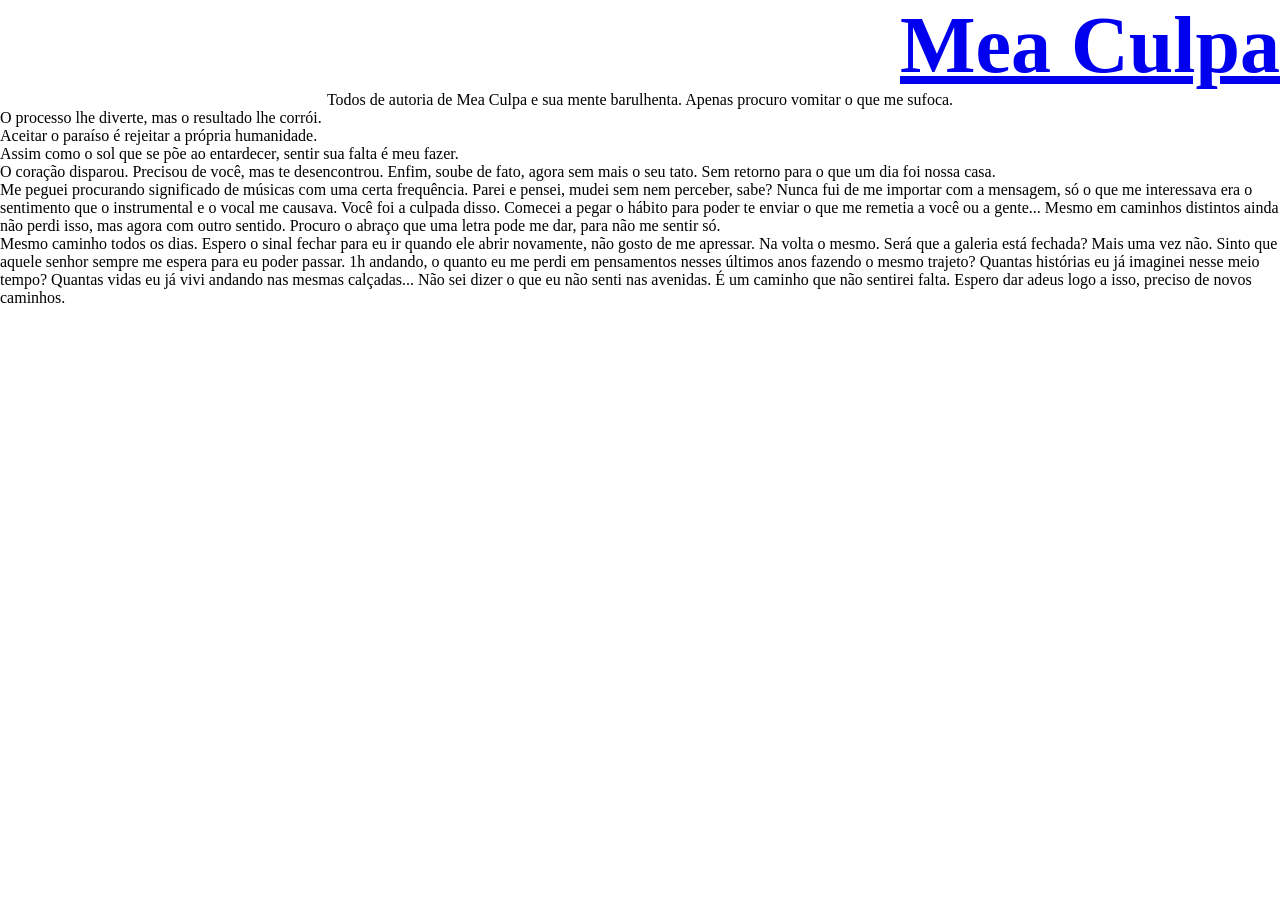
==== diario.html @ f214b14f "Add files via upload" ====
<!DOCTYPE html>
<html lang="pt-br">
<head>
    <meta charset="UTF-8">
    <meta name="viewport" content="width=device-width, initial-scale=1.0">
    <link rel="stylesheet" href="style.css">
    <title>Prosas</title>
</head>
<body>
     <header>
        <a href="index.html" class="cabecalho"><h1>Mea Culpa</h1></a>
        <p class="textocabecalho">Todos de autoria de Mea Culpa e sua mente barulhenta. Apenas procuro vomitar o que me sufoca.</p>
    </header>
        <p class="textodiario">O processo lhe diverte, mas o resultado lhe corrói.</p>
        <p class="textodiario">Aceitar o paraíso é rejeitar a própria humanidade.</p>
        <p class="textodiario">Assim como o sol que se põe ao entardecer, sentir sua falta é meu fazer.</p>
        <p class="textodiario">O coração disparou. Precisou de você, mas te desencontrou. Enfim, soube de fato, agora sem mais o seu tato. Sem retorno para o que um dia foi nossa casa.</p>
        <p class="textodiario">Me peguei procurando significado de músicas com uma certa frequência. Parei e pensei, mudei sem nem perceber, sabe? Nunca fui de me importar com a mensagem, só o que me interessava era o sentimento que o instrumental e o vocal me causava. Você foi a culpada disso. Comecei a pegar o hábito para poder te enviar o que me remetia a você ou a gente... Mesmo em caminhos distintos ainda não perdi isso, mas agora com outro sentido. Procuro o abraço que uma letra pode me dar, para não me sentir só.</p>
        <p class="textodiario">Mesmo caminho todos os dias. Espero o sinal fechar para eu ir quando ele abrir novamente, não gosto de me apressar. Na volta o mesmo. Será que a galeria está fechada? Mais uma vez não. Sinto que aquele senhor sempre me espera para eu poder passar. 1h andando, o quanto eu me perdi em pensamentos nesses últimos anos fazendo o mesmo trajeto? Quantas histórias eu já imaginei nesse meio tempo? Quantas vidas eu já vivi andando nas mesmas calçadas... Não sei dizer o que eu não senti nas avenidas. É um caminho que não sentirei falta. Espero dar adeus logo a isso, preciso de novos caminhos.</p>
        <p class="textodiario"></p>
</body>
</html>
---- style.css ----
* {
    margin: 0;
    padding: 0;
}


.cabecalho {
    display: flex;
    justify-content: right;
    font-size: 40px;
}

.cabecalhotexto {
    display: inline;
    background-color: yellow;
}

.cabecalhotexto2 {
    color: blueviolet;
}

.pagsdiv {
    background-color: yellow;
}

.pags {
    text-decoration: none;
    font-size: 30px;
    margin-bottom: 100px;
    color: blueviolet;
}

.olhosimg {
    display: flex;
    justify-content: center;
    margin-bottom: 60px;
    margin-top: 60px;
}

.kanji {
    text-align: center;
    font-size: 70px;
    margin-bottom: 60px;
}

.rodape {
    text-align: center;
    background-color: black;
    padding: 70px;
}

.rodapetexto {
    text-decoration: none;
    color: white;
    font-size: 40px;
}



.textocabecalho {
    text-align: center;
    color: black;
}

.textotitulo {
    text-align: center;
}

.textopoema {
    text-align: center;
}

.textodiario {
    text-align: left;
}
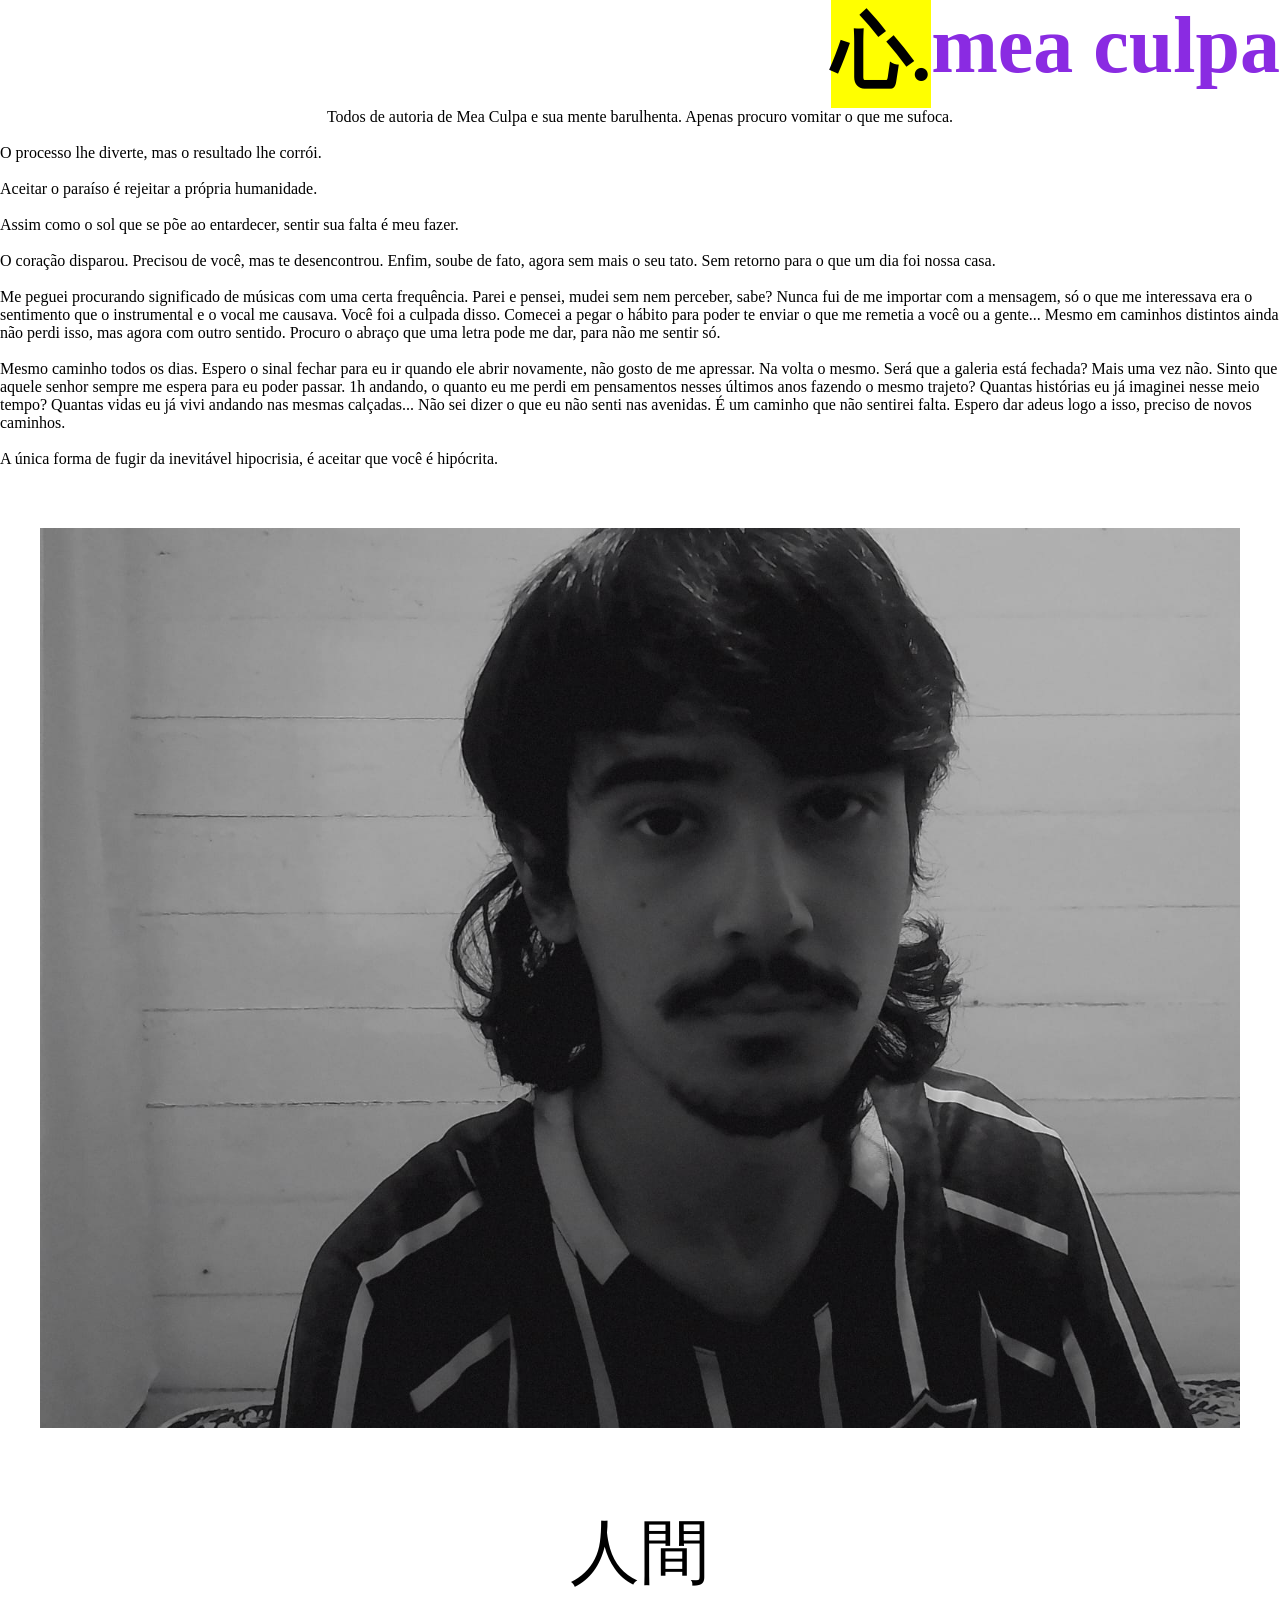
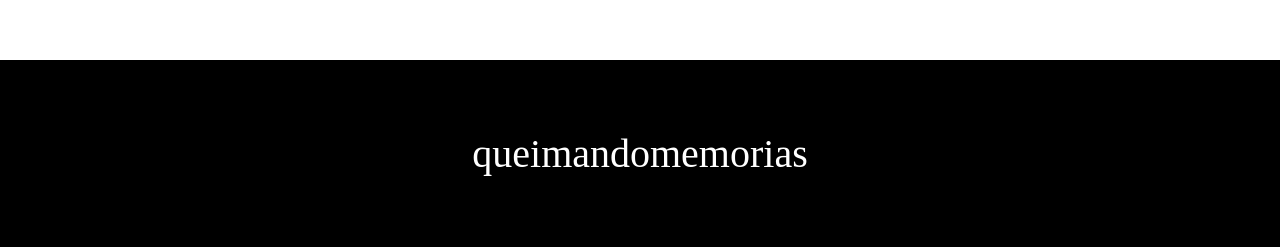
==== commit a4bba4ac: "Add files via upload" ====
--- a/diario.html
+++ b/diario.html
@@ -8,15 +8,32 @@
 </head>
 <body>
      <header>
-        <a href="index.html" class="cabecalho"><h1>Mea Culpa</h1></a>
+        <div class="cabecalho">
+        <h1 class="cabecalhotexto">心.</h1>
+        <a href="index.html" class="cabecalhotexto2"><h1>mea culpa</h1></a>
+    </div>
         <p class="textocabecalho">Todos de autoria de Mea Culpa e sua mente barulhenta. Apenas procuro vomitar o que me sufoca.</p>
     </header>
+    <br>
         <p class="textodiario">O processo lhe diverte, mas o resultado lhe corrói.</p>
+    <br>
         <p class="textodiario">Aceitar o paraíso é rejeitar a própria humanidade.</p>
+    <br>
         <p class="textodiario">Assim como o sol que se põe ao entardecer, sentir sua falta é meu fazer.</p>
+    <br>
         <p class="textodiario">O coração disparou. Precisou de você, mas te desencontrou. Enfim, soube de fato, agora sem mais o seu tato. Sem retorno para o que um dia foi nossa casa.</p>
+    <br>
         <p class="textodiario">Me peguei procurando significado de músicas com uma certa frequência. Parei e pensei, mudei sem nem perceber, sabe? Nunca fui de me importar com a mensagem, só o que me interessava era o sentimento que o instrumental e o vocal me causava. Você foi a culpada disso. Comecei a pegar o hábito para poder te enviar o que me remetia a você ou a gente... Mesmo em caminhos distintos ainda não perdi isso, mas agora com outro sentido. Procuro o abraço que uma letra pode me dar, para não me sentir só.</p>
+    <br>
         <p class="textodiario">Mesmo caminho todos os dias. Espero o sinal fechar para eu ir quando ele abrir novamente, não gosto de me apressar. Na volta o mesmo. Será que a galeria está fechada? Mais uma vez não. Sinto que aquele senhor sempre me espera para eu poder passar. 1h andando, o quanto eu me perdi em pensamentos nesses últimos anos fazendo o mesmo trajeto? Quantas histórias eu já imaginei nesse meio tempo? Quantas vidas eu já vivi andando nas mesmas calçadas... Não sei dizer o que eu não senti nas avenidas. É um caminho que não sentirei falta. Espero dar adeus logo a isso, preciso de novos caminhos.</p>
         <p class="textodiario"></p>
+    <br>
+        <p class="textodiario">A única forma de fugir da inevitável hipocrisia, é aceitar que você é hipócrita.</p>
+    <div class="olhosimg">   
+        <img src="euimg.jfif" class="terminoimg">
+    </div>
+    <br>
+    <p class="kanji">人間</p>
+    <footer class="rodape"><a href="https://www.instagram.com/queimandomemorias/" class="rodapetexto">queimandomemorias</a></footer>
 </body>
 </html>
--- a/style.css
+++ b/style.css
@@ -3,11 +3,16 @@
     padding: 0;
 }
 
-
 .cabecalho {
     display: flex;
     justify-content: right;
     font-size: 40px;
+    align-items: flex-start; /* Impede que o título e a imagem se deformem */
+}
+
+.terminoimg {
+    width: 550px;   /* Altere esse valor para aumentar ou diminuir o olho */
+    height: auto;
 }
 
 .cabecalhotexto {
@@ -16,6 +21,7 @@
 }
 
 .cabecalhotexto2 {
+    text-decoration: none;
     color: blueviolet;
 }
 
@@ -33,8 +39,15 @@
 .olhosimg {
     display: flex;
     justify-content: center;
+    width: 100%;
     margin-bottom: 60px;
     margin-top: 60px;
+    height: auto;
+}
+
+.olhosimg img {
+    width: 1200px; /* Altere esse valor para aumentar ou diminuir o olho */
+    height: auto;
 }
 
 .kanji {
@@ -57,6 +70,7 @@
 
 
 
+
 .textocabecalho {
     text-align: center;
     color: black;
@@ -72,4 +86,39 @@
 
 .textodiario {
     text-align: left;
+}
+
+
+
+
+
+
+
+
+/* --- AJUSTES EXCLUSIVOS PARA TELEMÓVEL --- */
+@media (max-width: 768px) {
+    /* Ajusta a imagem da placa no telemóvel para não estourar a tela */
+    .terminoimg {
+        width: 140px; /* Reduz a placa para caber no ecrã do telemóvel */
+        height: auto;
+    }
+
+    /* Ajusta a imagem do olho para caber na largura da tela do telemóvel */
+    .olhosimg img {
+        width: 90%;   /* Ocupa 90% da largura do telemóvel sem vazar */
+        height: auto;
+    }
+
+    /* Diminui ligeiramente as fontes no telemóvel */
+    .cabecalho {
+        font-size: 24px;
+    }
+
+    .kanji {
+        font-size: 45px;
+    }
+
+    .rodapetexto {
+        font-size: 22px;
+    }
 }
